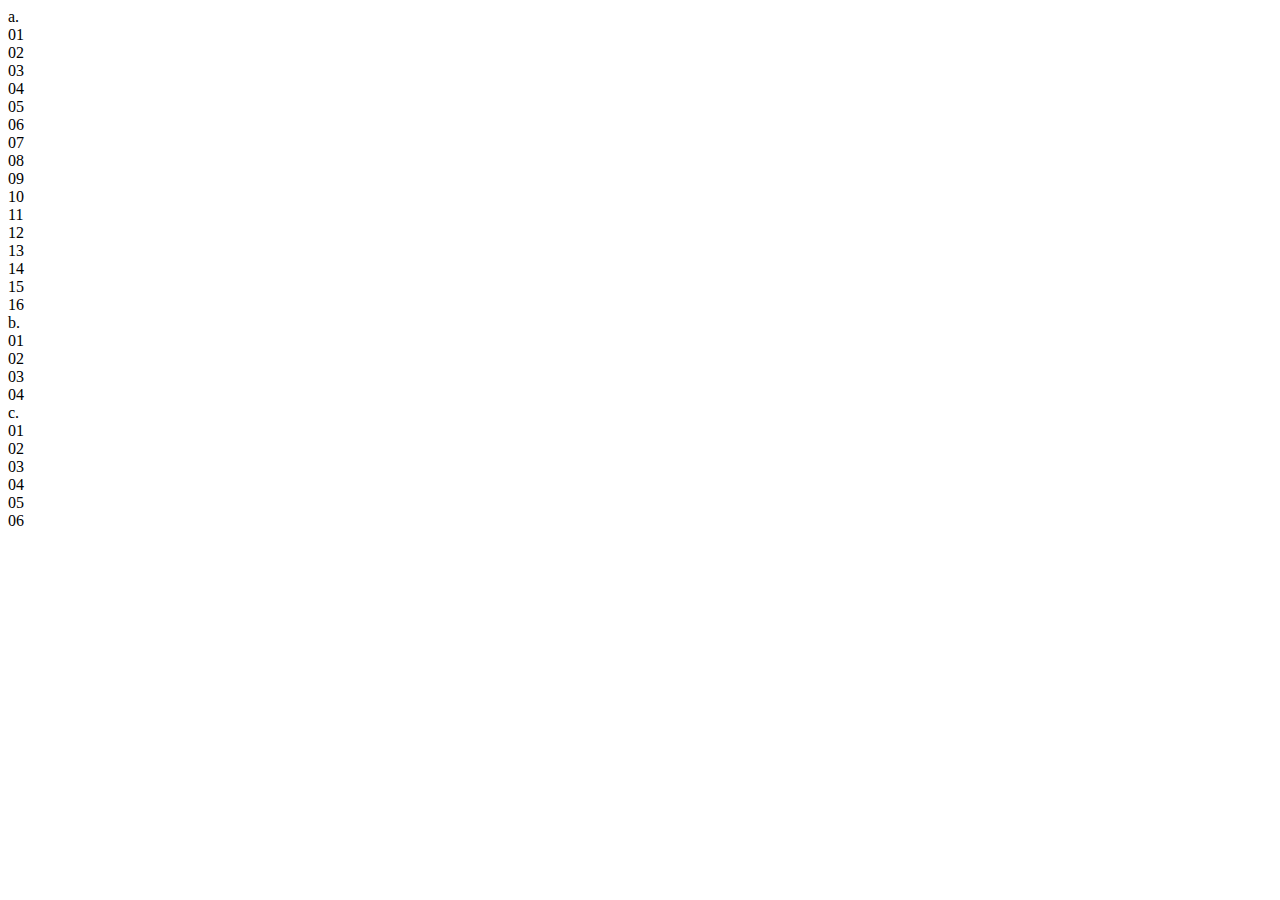
==== html-css/index.html @ 34b3b164 "added base html" ====
<!DOCTYPE html>
<html lang="en">
<head>
    <meta charset="UTF-8">
    <meta name="viewport" content="width=device-width, initial-scale=1.0">
    <link rel="sanitizecss" href="./sanitize.css">
    <link rel="stylesheet" href="./style.css">
    <title>html and css test</title>
</head>
<body>
    <div class="line">a.</div>
    
    <div class="parent4t4">
        <div class="children16">01</div>
        <div class="children16">02</div>
        <div class="children16">03</div>
        <div class="children16">04</div>
        <div class="children16">05</div>
        <div class="children16">06</div>
        <div class="children16">07</div>
        <div class="children16">08</div>
        <div class="children16">09</div>
        <div class="children16">10</div>
        <div class="children16">11</div>
        <div class="children16">12</div>
        <div class="children16">13</div>
        <div class="children16">14</div>
        <div class="children16">15</div>
        <div class="children16">16</div>
    </div>

    <div class="line">b.</div>

    <div class="parent2t2">
        <div class="children4">01</div>
        <div class="children4">02</div>
        <div class="children4">03</div>
        <div class="children4">04</div>
    </div>

    <div class="line">c.</div>

    <div class="parent6">
        <div class="children6">01</div>
        <div class="children6">02</div>
        <div class="children6">03</div>
        <div class="children6">04</div>
        <div class="children6">05</div>
        <div class="children6">06</div>
    </div>

</body>


</html>
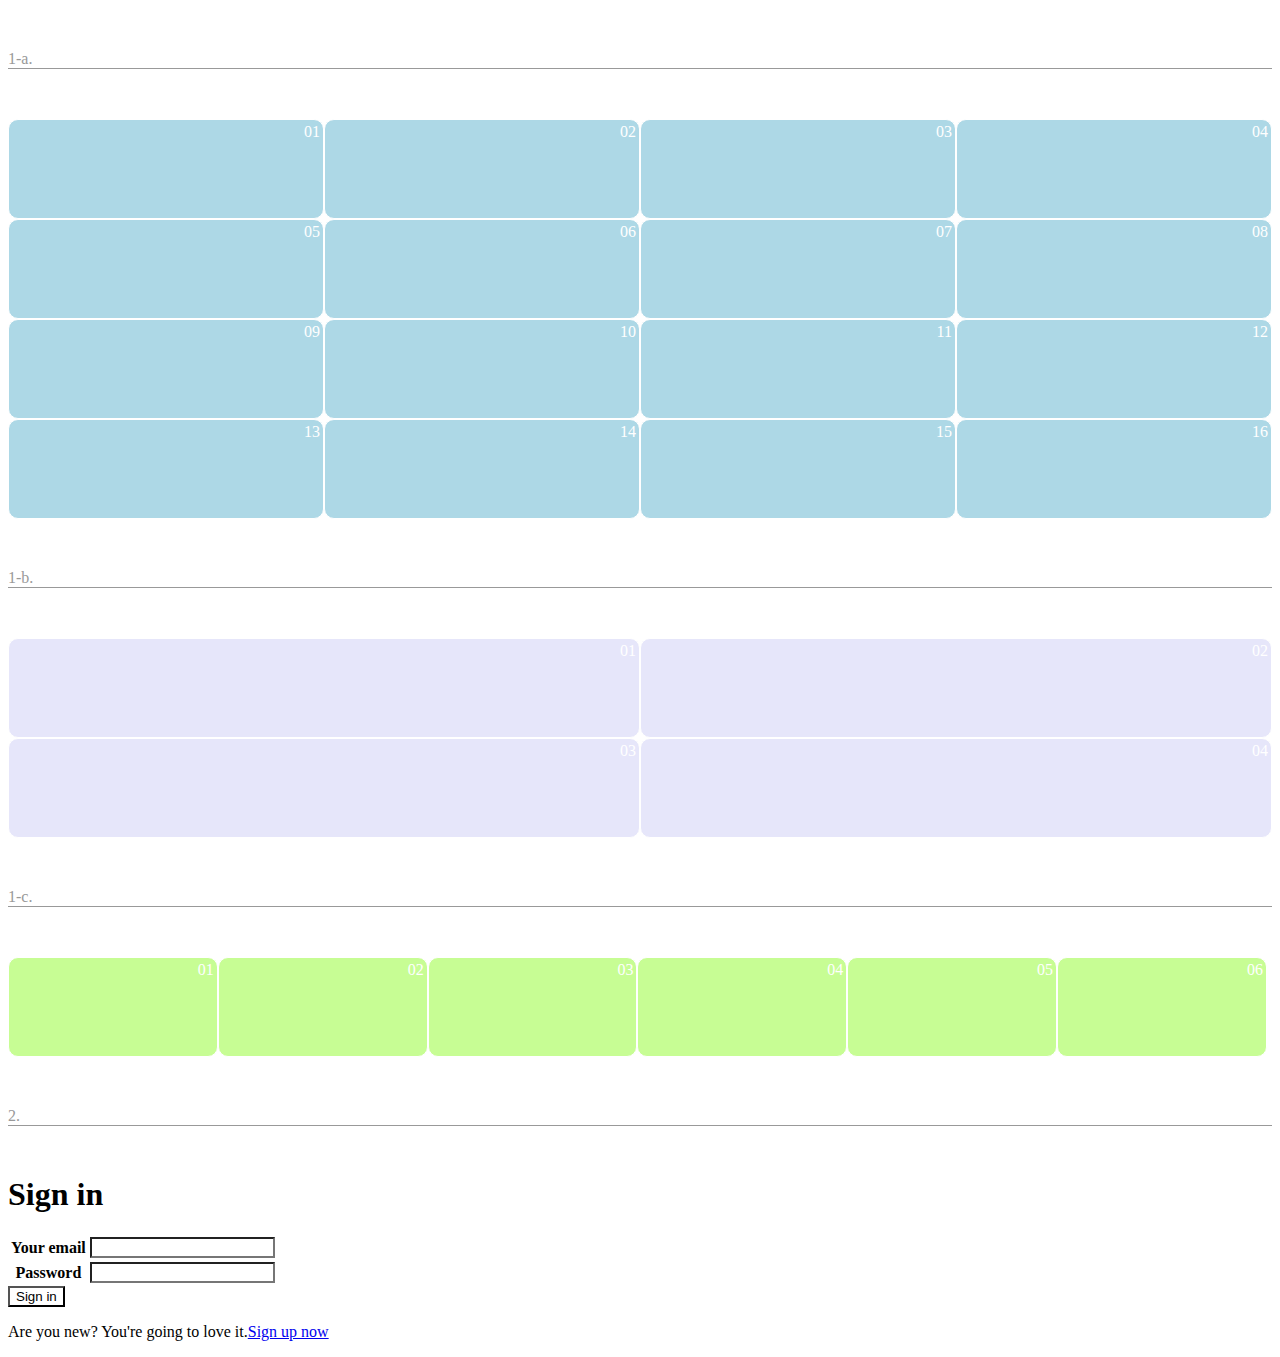
==== commit cc7f5055: "added sign in form section" ====
--- a/html-css/index.html
+++ b/html-css/index.html
@@ -1,16 +1,17 @@
 <!DOCTYPE html>
 <html lang="en">
-<head>
-    <meta charset="UTF-8">
-    <meta name="viewport" content="width=device-width, initial-scale=1.0">
-    <link rel="sanitizecss" href="./sanitize.css">
-    <link rel="stylesheet" href="./style.css">
+  <head>
+    <meta charset="UTF-8" />
+    <meta name="viewport" content="width=device-width, initial-scale=1.0" />
+    <link rel="sanitizecss" href="./sanitize.css" />
+    <link rel="stylesheet" href="./style.css" />
     <title>html and css test</title>
-</head>
-<body>
-    <div class="line">a.</div>
-    
-    <div class="parent4t4">
+  </head>
+  <body>
+    <section class="grid">
+      <div class="line">1-a.</div>
+
+      <div class="parent4t4">
         <div class="children16">01</div>
         <div class="children16">02</div>
         <div class="children16">03</div>
@@ -27,29 +28,60 @@
         <div class="children16">14</div>
         <div class="children16">15</div>
         <div class="children16">16</div>
-    </div>
+      </div>
 
-    <div class="line">b.</div>
+      <div class="line">1-b.</div>
 
-    <div class="parent2t2">
+      <div class="parent2t2">
         <div class="children4">01</div>
         <div class="children4">02</div>
         <div class="children4">03</div>
         <div class="children4">04</div>
-    </div>
+      </div>
 
-    <div class="line">c.</div>
+      <div class="line">1-c.</div>
 
-    <div class="parent6">
+      <div class="parent6">
         <div class="children6">01</div>
         <div class="children6">02</div>
         <div class="children6">03</div>
         <div class="children6">04</div>
         <div class="children6">05</div>
         <div class="children6">06</div>
-    </div>
+      </div>
+    </section>
 
-</body>
+    <section class="sign-in-form">
+      <div class="line">2.</div>
 
+      <h1>Sign in</h1>
 
-</html>+      <form action="" class="form">
+        <table class="form-table">
+          <tr>
+            <th>
+              <label for="email" class="email">Your email</label>
+            </th>
+            <td>
+              <input type="text" class="input" id="email" />
+            </td>
+          </tr>
+          <tr>
+            <th>
+              <label for="" class="password">Password</label>
+            </th>
+            <td>
+              <input type="text" class="password" id="password" />
+            </td>
+          </tr>
+        </table>
+        <div class="button">
+          <button class="button-sign-in">Sign in</button>
+        </div>
+        <p class="sign-up">
+          Are you new? You're going to love it.<a href="#">Sign up now</a>
+        </p>
+      </form>
+    </section>
+  </body>
+</html>
--- a/html-css/style.css
+++ b/html-css/style.css
@@ -0,0 +1,55 @@
+* {
+    box-sizing: border-box;
+    background-color: #fff;
+}
+.line {
+    color: #999;
+    border-bottom: 1px solid #999;
+    margin: 50px 0;
+}
+.parent4t4 {
+    display: flex;
+    flex-wrap: wrap;
+}
+.children16 {
+    width: 25%;
+    height: 100px;
+    background-color: lightblue;
+    border: 1px solid #fff;
+    border-radius: 10px;
+    text-align: right;
+    color: #fff;
+    padding: 3px;
+    
+}
+.parent2t2 {
+    display: flex;
+    flex-wrap: wrap;
+}
+.children4 {
+    width: 50%;
+    height: 100px;
+    background-color: lavender;
+    border: 1px solid #fff;
+    border-radius: 10px;
+    text-align: right;
+    color: #fff;
+    padding: 3px;
+    
+}
+.parent6 {
+    display: flex;
+    flex-wrap: wrap;
+    margin-bottom: 50px;
+}
+.children6 {
+    width: 16.6%;
+    height: 100px;
+    background-color: rgb(199, 253, 148);
+    border: 1px solid #fff;
+    border-radius: 10px;
+    text-align: right;
+    color: #fff;
+    padding: 3px;
+    
+}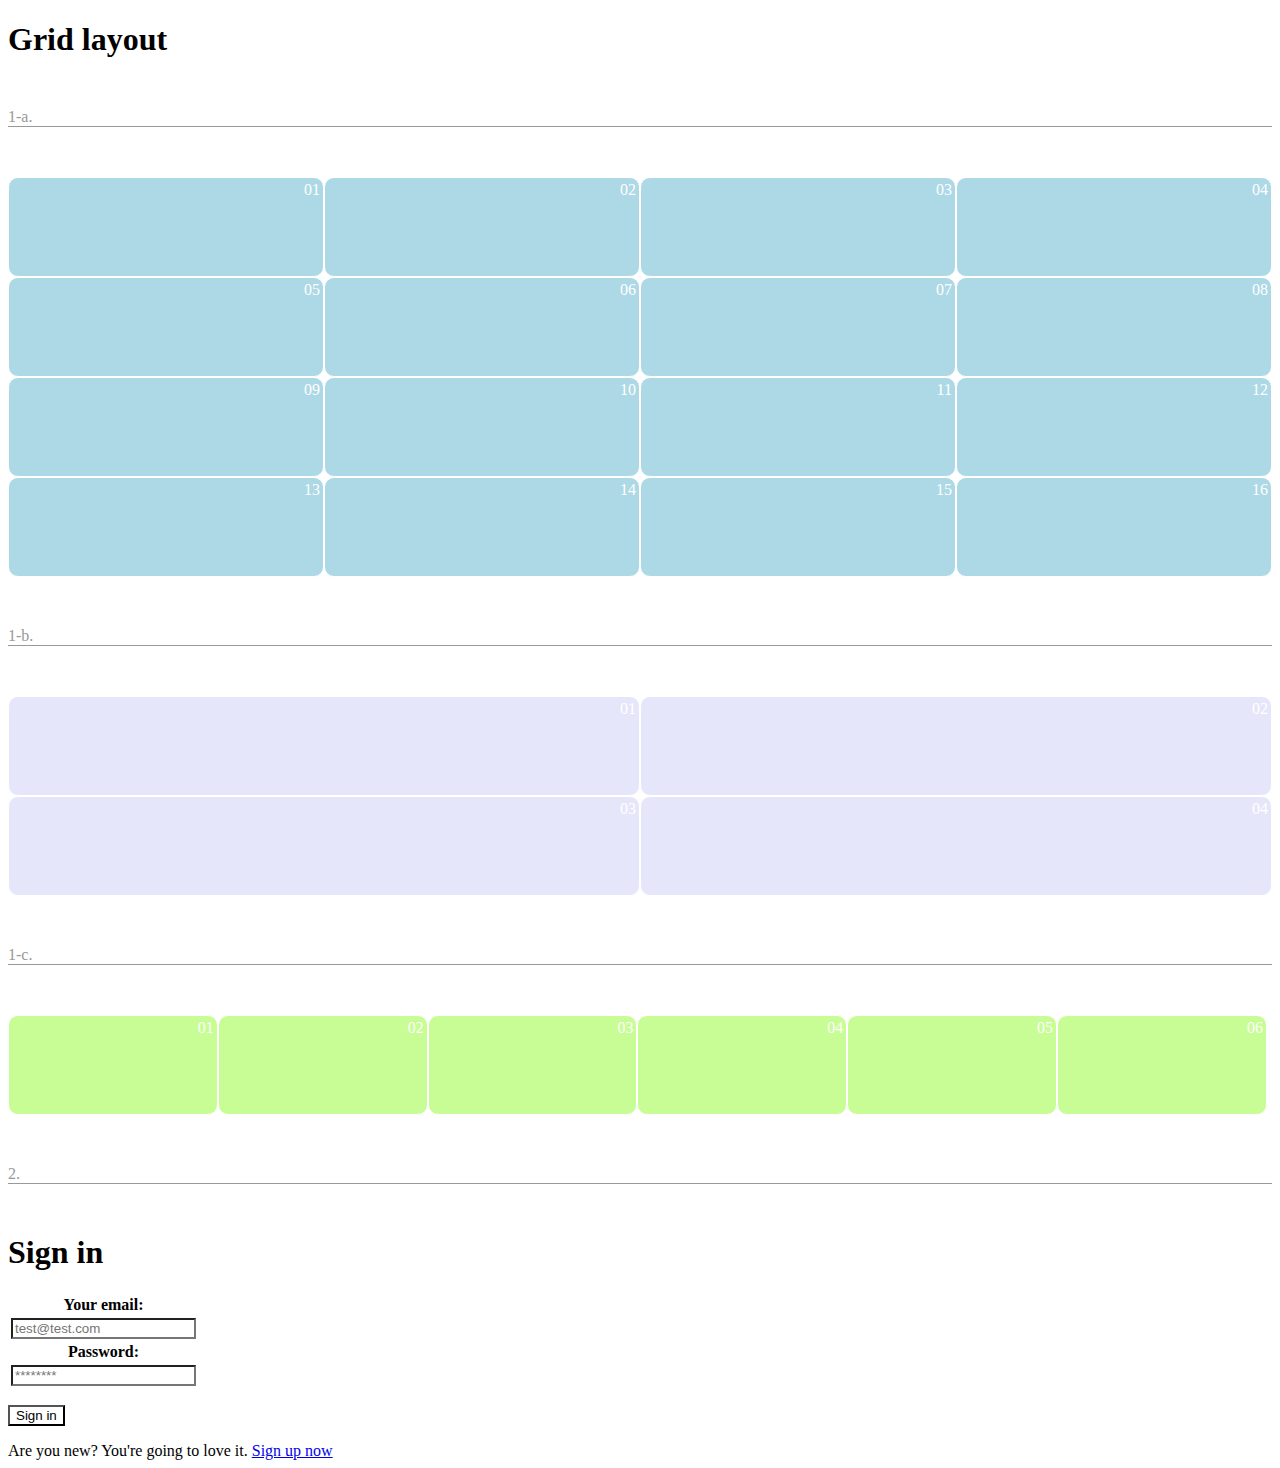
==== commit 58e0a084: "adjusted table contents, added headlines" ====
--- a/html-css/index.html
+++ b/html-css/index.html
@@ -9,6 +9,7 @@
   </head>
   <body>
     <section class="grid">
+      <h1 class="headline">Grid layout</h1>
       <div class="line">1-a.</div>
 
       <div class="parent4t4">
@@ -54,33 +55,35 @@
     <section class="sign-in-form">
       <div class="line">2.</div>
 
-      <h1>Sign in</h1>
+      <h1 class="headline">Sign in</h1>
 
       <form action="" class="form">
         <table class="form-table">
+          <tr class="label-row">
+            <th>
+              <label for="email" class="email">Your email:</label>
+            </th>
+          </tr>
           <tr>
-            <th>
-              <label for="email" class="email">Your email</label>
-            </th>
             <td>
-              <input type="text" class="input" id="email" />
+              <input type="text" class="input" id="email" placeholder="test@test.com" />
             </td>
           </tr>
+          <tr class="label-row">
+            <th>
+              <label for="password" class="password">Password:</label>
+            </th>
+          </tr>
           <tr>
-            <th>
-              <label for="" class="password">Password</label>
-            </th>
             <td>
-              <input type="text" class="password" id="password" />
+              <input type="text" class="password" id="password" placeholder="********"/>
             </td>
           </tr>
         </table>
         <div class="button">
-          <button class="button-sign-in">Sign in</button>
+          <p><button class="button-sign-in">Sign in</button></p>
+          <span class="text-invitation">Are you new? You're going to love it. <a href="#">Sign up now</a></span>
         </div>
-        <p class="sign-up">
-          Are you new? You're going to love it.<a href="#">Sign up now</a>
-        </p>
       </form>
     </section>
   </body>
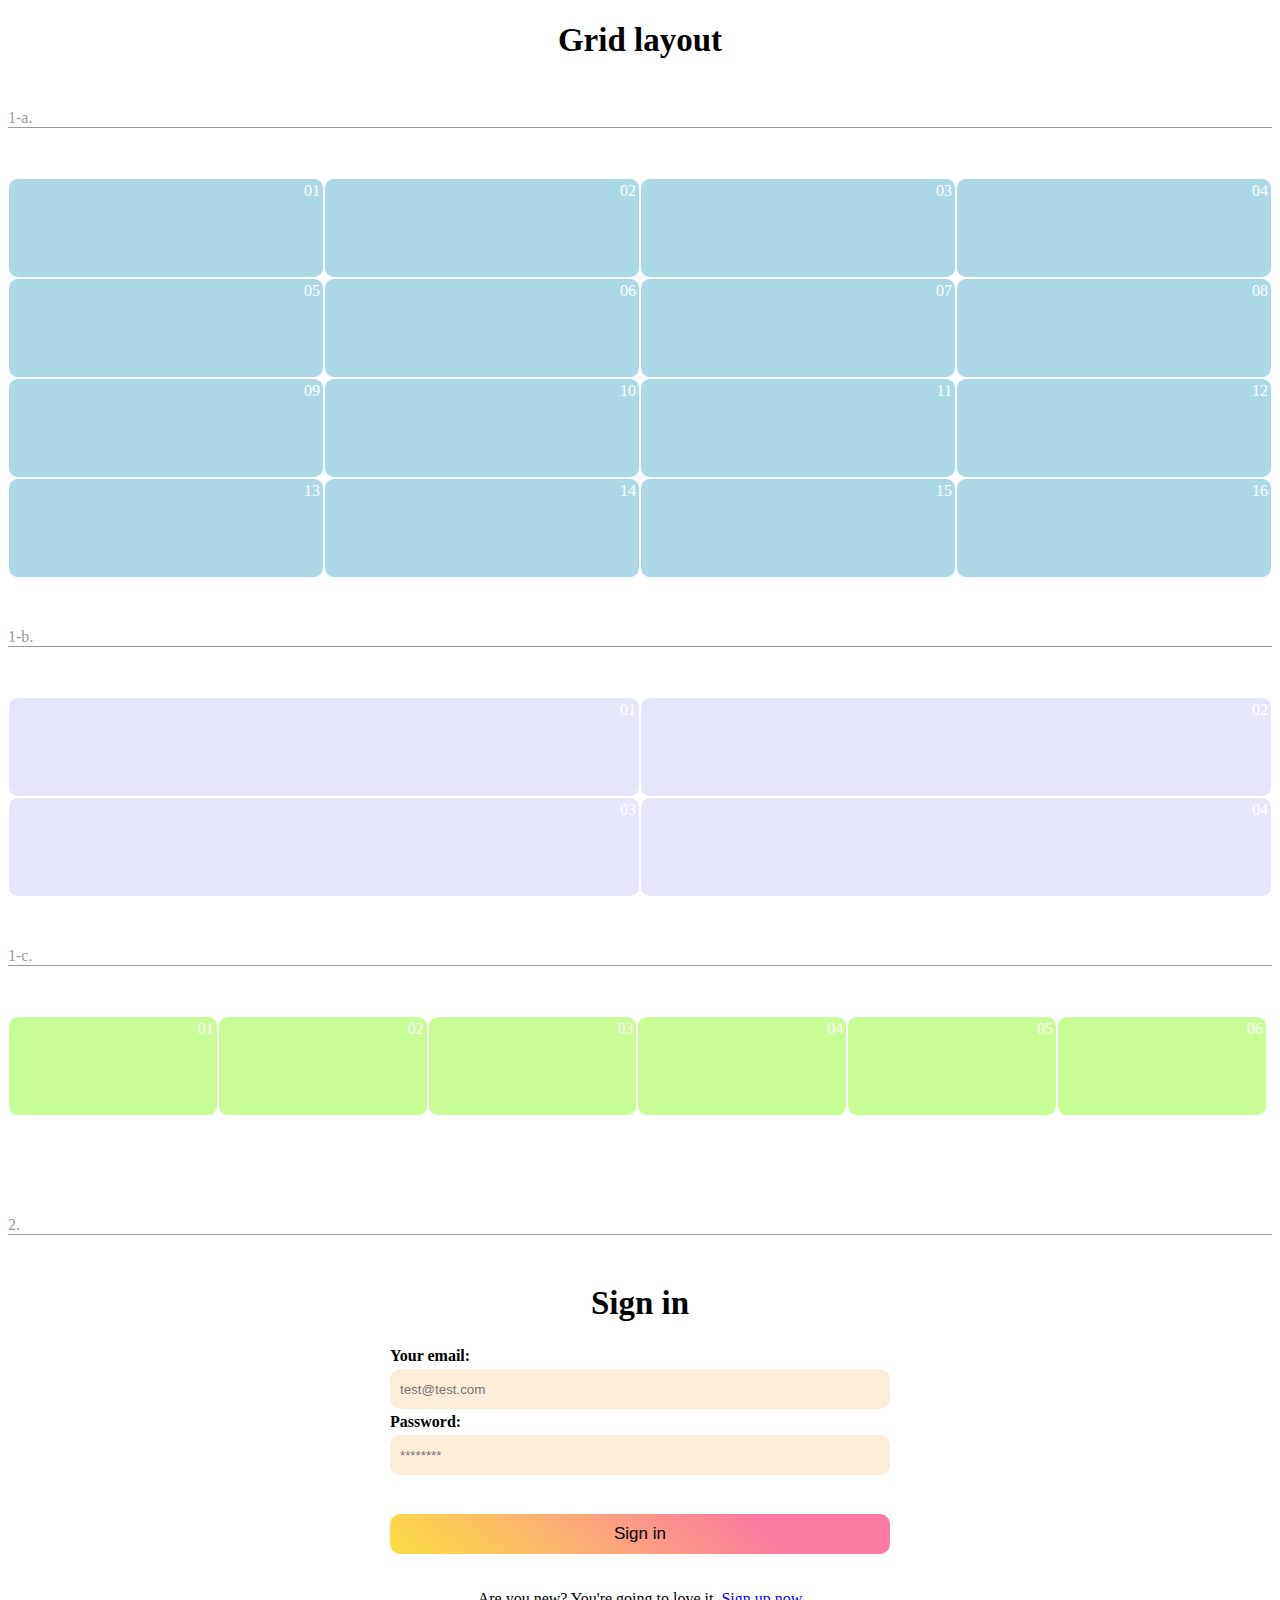
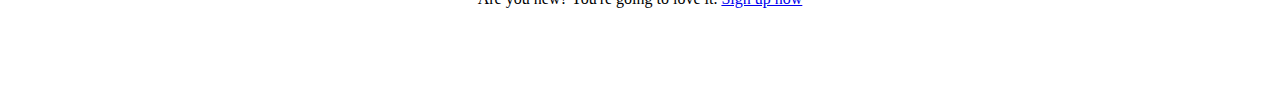
==== commit a3d7174d: "added some ids for JS function" ====
--- a/html-css/index.html
+++ b/html-css/index.html
@@ -57,7 +57,7 @@
 
       <h1 class="headline">Sign in</h1>
 
-      <form action="" class="form">
+      <form action="" class="form" id="form">
         <table class="form-table">
           <tr class="label-row">
             <th>
@@ -81,10 +81,12 @@
           </tr>
         </table>
         <div class="button">
-          <p><button class="button-sign-in">Sign in</button></p>
+          <p><button class="button-sign-in" id="button">Sign in</button></p>
           <span class="text-invitation">Are you new? You're going to love it. <a href="#">Sign up now</a></span>
         </div>
       </form>
     </section>
+
+    <script src="../database/script.js"></script>
   </body>
 </html>
--- a/html-css/style.css
+++ b/html-css/style.css
@@ -7,6 +7,11 @@
     border-bottom: 1px solid #999;
     margin: 50px 0;
 }
+.headline{
+    text-align: center;
+    font-size: 33px;
+}
+/* grids */
 .parent4t4 {
     display: flex;
     flex-wrap: wrap;
@@ -40,7 +45,7 @@
 .parent6 {
     display: flex;
     flex-wrap: wrap;
-    margin-bottom: 50px;
+    margin-bottom: 100px;
 }
 .children6 {
     width: 16.6%;
@@ -52,4 +57,39 @@
     color: #fff;
     padding: 3px;
     
+}
+
+/* form */
+
+.form {
+    margin-bottom: 100px;
+}
+.form-table {
+    margin: 0 auto;
+}
+
+.form-table th {
+    text-align: left;
+}
+input {
+    width: 500px;
+    height: 40px;
+    padding: 10px;
+    background-color: rgb(252, 237, 219);
+    border-radius: 10px;
+    border: none;
+}
+.button {
+    text-align: center;
+}
+.button-sign-in {
+    margin: 20px;
+    padding: 10px;
+    width: 500px;
+    border: none;
+    border-radius: 10px;
+    background-image: linear-gradient(40deg, #fce043 0%, #fb7ba2 74%);
+    font-size: 17px;
+    text-align: center;
+    cursor: pointer;
 }